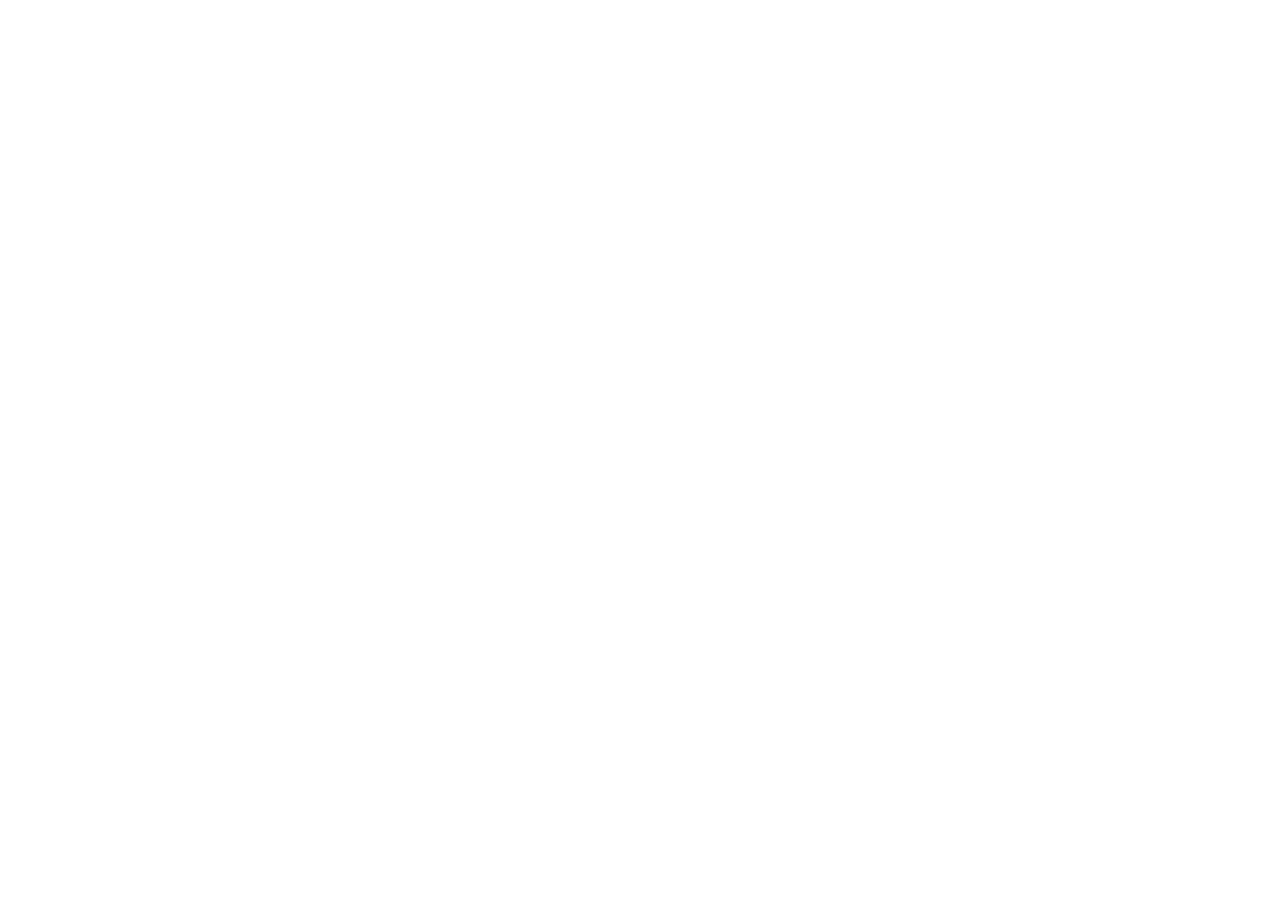
==== about.html @ 951ec14f "This Is the Initial commit of Our Innovation Hub Project" ====
<!DOCTYPE html>
<html lang="en">
<head>
    <meta charset="UTF-8">
    <meta name="viewport" content="width=device-width, initial-scale=1.0">
    <title>about</title>
</head>
<body>
    
</body>
</html>
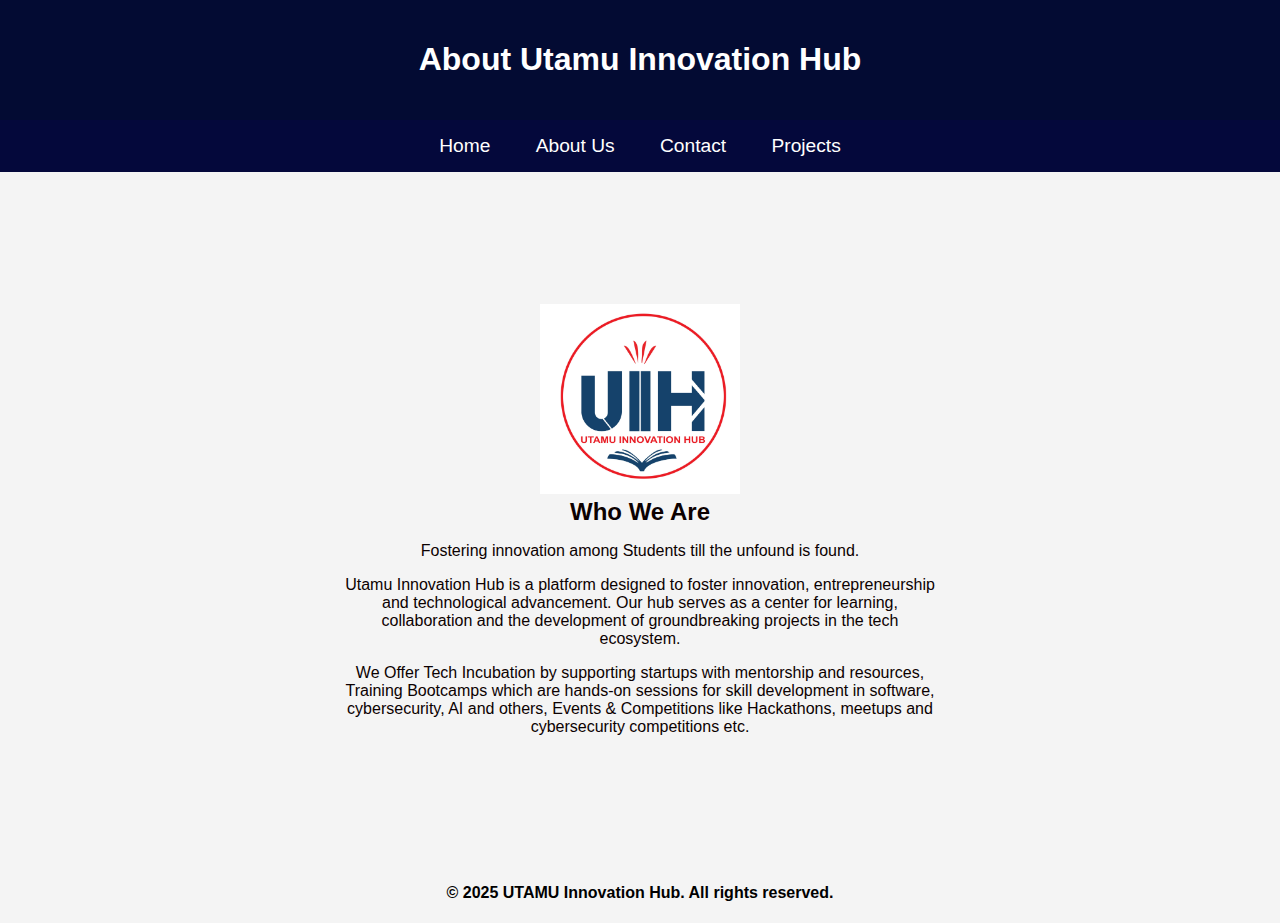
==== commit 72438533: "removed one logo as there were two logos used in different pages" ====
--- a/about.html
+++ b/about.html
@@ -1,11 +1,50 @@
 <!DOCTYPE html>
 <html lang="en">
-<head>
-    <meta charset="UTF-8">
-    <meta name="viewport" content="width=device-width, initial-scale=1.0">
-    <title>about</title>
-</head>
-<body>
-    
-</body>
-</html>+  <head>
+    <meta charset="UTF-8" />
+    <meta name="viewport" content="width=device-width, initial-scale=1.0" />
+    <title>Utamu Innovation Hub - About Us</title>
+    <link rel="stylesheet" href="home.css" />
+  </head>
+  <body>
+    <!-- The Header Section -->
+    <header>
+      <h1>About Utamu Innovation Hub</h1>
+      
+    </header>
+
+    <!--  Dealing with the Navigation Bar -->
+    <nav>
+      <ul>
+        <li><a href="home.html">Home</a></li>
+        <li><a href="about.html">About Us</a></li>
+        <li><a href="contact.html">Contact</a></li>
+        <li><a href="projects.html">Projects</a></li>
+      </ul>
+    </nav>
+
+    <!-- Main Content Section -->
+    <section class="hero">
+      <img src="images/logo.jpg" width ="200">
+      <h2>Who We Are</h2>
+      <p>Fostering innovation among Students till the unfound is found.</p>
+      <p>
+        Utamu Innovation Hub is a platform designed to foster innovation,
+        entrepreneurship and technological advancement. Our hub serves as a
+        center for learning, collaboration and the development of groundbreaking
+        projects in the tech ecosystem.
+      </p>
+      <p>
+        We Offer Tech Incubation by supporting startups with mentorship and
+        resources, Training Bootcamps which are hands-on sessions for skill
+        development in software, cybersecurity, AI and others, Events &
+        Competitions like Hackathons, meetups and cybersecurity competitions etc.
+      </p>
+    </section>
+
+    <!-- Footer Section -->
+    <footer>
+      <h4>&copy; 2025 UTAMU Innovation Hub. All rights reserved.</h4>
+    </footer>
+  </body>
+</html>
--- a/home.css
+++ b/home.css
@@ -0,0 +1,102 @@
+/* General Styles */
+body {
+    font-family: Arial, sans-serif;
+    margin: 0;
+    padding: 0;
+    text-align: center;
+    background-color: #f4f4f4;
+}
+
+/* Header */
+header {
+    background: #030b33;
+    color: white;
+    padding: 20px;
+}
+
+/* Navigation Bar */
+nav ul {
+    font-size: larger;
+    list-style: none;
+    padding: 0;
+    margin: 0;
+    background: #04083b;
+    overflow: hidden;
+}
+
+nav ul li {
+    display: inline;
+}
+
+nav ul li a {
+    text-decoration: none;
+    color: white;
+    padding: 15px 20px;
+    display: inline-block;
+}
+
+nav ul li a:hover {
+    background: #575757;
+}
+
+/* Hero Section */
+.hero {
+
+    background: url('https://source.unsplash.com/1600x600/?university,students') no-repeat center center/cover;
+    color: rgb(12, 1, 1);
+    padding: 100px 20px;
+}
+
+.hero h2 {
+    margin: 0;
+}
+/* section styling */
+section{
+    margin: 2em auto;
+    width: 90%;
+    max-width: 600px;
+}
+/* contact information */
+.contact-info a {
+    color: #004080;
+    text-decoration: none;
+}
+.contact-info a:hover {
+    text-decoration: underline;
+}
+/* contact Form */
+.contact-form form{
+    display: flex;
+    flex-direction: column;
+}
+.contact-form label {
+    margin-top: 1em;
+    font-weight: bold;
+}
+.contact-form input,
+.contact-form textarea{
+    padding: 0.5em;
+    margin-top: 0.5em;
+    border: 1px solid #ccc;
+    border-radius: 4px;
+
+}
+.contact-form button{
+    margin-top: 1.5em;
+    padding: 0.75em;
+    background-color: #007BFF;
+    border: none;
+    color: white;
+    border-radius: 4px;
+    cursor: pointer;
+    transition: background-color 0.3s ease;
+}
+.contact-form button :hover{
+    background-color: #575757;
+}
+/* responsive design */
+@media ( max-width: 600px) {
+    section {
+        width: 95%;
+    }
+}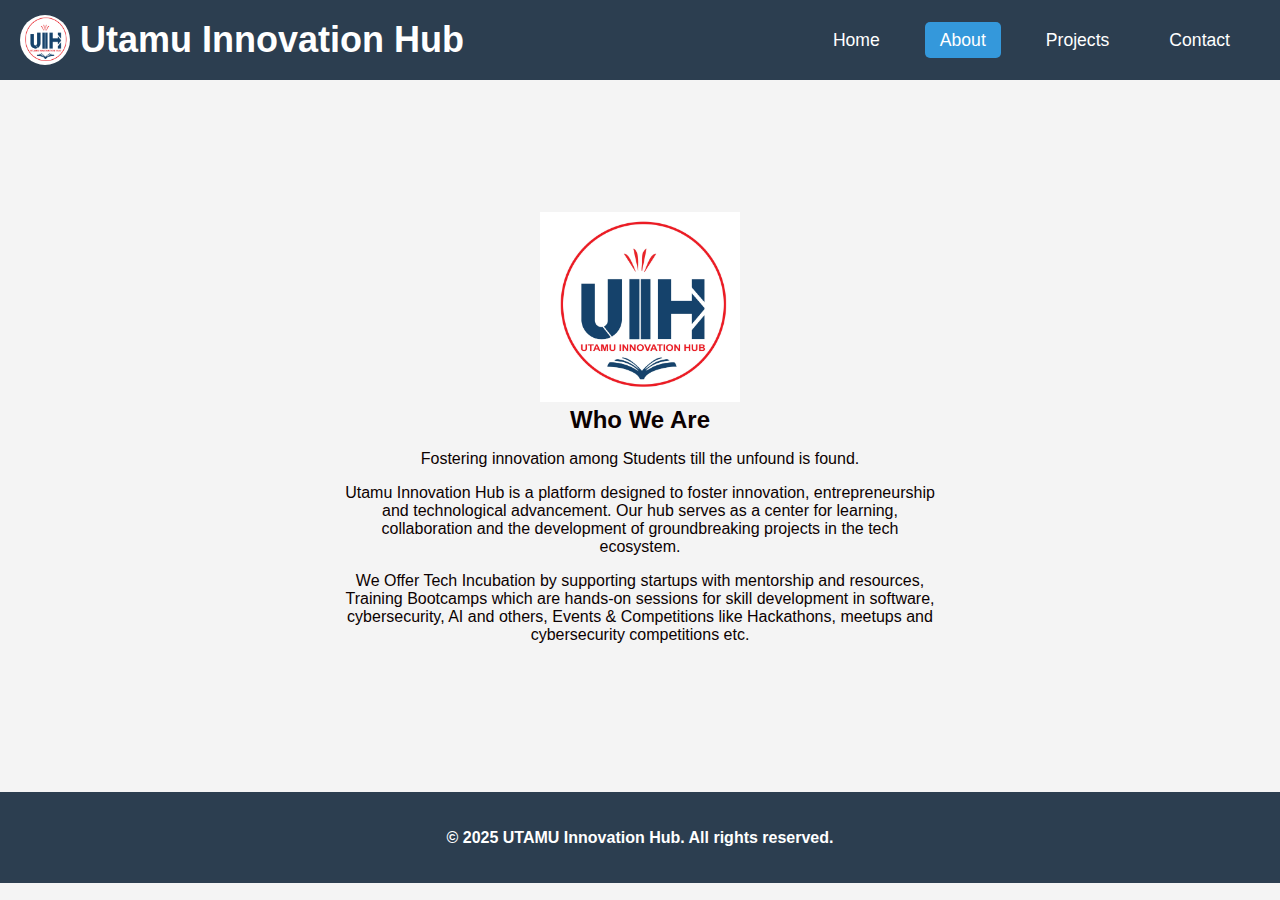
==== commit 637506ef: "different pages had different nav bars. I changed and adopted the nav bar from the projects page for" ====
--- a/about.html
+++ b/about.html
@@ -3,25 +3,26 @@
   <head>
     <meta charset="UTF-8" />
     <meta name="viewport" content="width=device-width, initial-scale=1.0" />
+    <link rel="icon" href="images/logo.jpg" type="image/jpg">
     <title>Utamu Innovation Hub - About Us</title>
+    <link rel="stylesheet" href="styles/projects.css">
     <link rel="stylesheet" href="home.css" />
   </head>
   <body>
-    <!-- The Header Section -->
-    <header>
-      <h1>About Utamu Innovation Hub</h1>
+    <nav>
+      <div class="logo">
+          <img src="images/logo.jpg" alt="Utamu innovation hub Logo">
+          <span>Utamu Innovation Hub</span>
+      </div>
       
-    </header>
-
-    <!--  Dealing with the Navigation Bar -->
-    <nav>
       <ul>
-        <li><a href="home.html">Home</a></li>
-        <li><a href="about.html">About Us</a></li>
-        <li><a href="contact.html">Contact</a></li>
-        <li><a href="projects.html">Projects</a></li>
+          <li><a href="home.html">Home</a></li>
+          <li><a href="about.html" class="active">About</a></li>
+          <li><a href="projects.html">Projects</a></li>
+          <li><a href="contact.html">Contact</a></li>
       </ul>
-    </nav>
+  </nav>
+  
 
     <!-- Main Content Section -->
     <section class="hero">
--- a/styles/projects.css
+++ b/styles/projects.css
@@ -0,0 +1,151 @@
+body {
+    font-family: Arial, sans-serif;
+    margin: 0;
+    padding: 0;
+    background-color: #f4f4f4;
+}
+
+nav {
+    background: #2c3e50;
+    color: white;
+    padding: 15px 20px;
+    display: flex;
+    justify-content: space-between;
+    align-items: center;
+}
+
+nav .logo {
+    font-size: 1.5em;
+    font-weight: bold;
+}
+
+nav ul {
+    list-style: none;
+    margin: 0;
+    padding: 0;
+    display: flex;
+}
+
+nav ul li {
+    margin: 0 15px;
+}
+
+nav ul li a {
+    color: white;
+    text-decoration: none;
+    font-size: 1.1em;
+    padding: 8px 15px;
+    transition: 0.3s;
+}
+
+nav ul li a:hover, nav ul li a.active {
+    background: #3498db;
+    border-radius: 5px;
+}
+
+
+header {
+    text-align: center;
+    background: linear-gradient(to right, #3498db, #2c3e50);
+    color: white;
+    padding: 50px 20px;
+    margin-top: 20px; 
+    border-radius: 0px;
+    box-shadow: 0px 4px 6px rgba(0, 0, 0, 0.2);
+}
+
+header h1 {
+    font-size: 2.5em;
+    margin-bottom: 10px;
+}
+
+header p {
+    font-size: 1.2em;
+    max-width: 600px;
+    margin: 0 auto;
+}
+
+
+.logo {
+    display: flex;
+    align-items: center;
+}
+
+.logo img {
+    width: 50px; 
+    height: 50px;
+    margin-right: 10px;
+    border-radius: 50%; 
+}
+
+.logo span {
+    font-size: 1.5em;
+    font-weight: bold;
+    color: white;
+}
+
+
+header {
+    text-align: center;
+    background: #3498db;
+    color: white;
+    padding: 20px;
+}
+
+h1 {
+    margin: 0;
+}
+
+.projects {
+    display: flex;
+    flex-direction: column;
+    align-items: center;
+    padding: 20px;
+}
+
+.project-category {
+    width: 80%;
+    margin-bottom: 40px;
+}
+
+.project-category h2 {
+    background: #3498db;
+    color: white;
+    padding: 10px;
+    text-align: center;
+    border-radius: 5px;
+}
+
+.project-card {
+    background: white;
+    margin: 15px 0;
+    padding: 15px;
+    border-radius: 8px;
+    box-shadow: 0px 4px 6px rgba(0, 0, 0, 0.1);
+    display: flex;
+    align-items: center;
+    gap: 20px;
+}
+
+.project-card img {
+    width: 100px;
+    height: 100px;
+    border-radius: 8px;
+}
+
+.project-card h3 {
+    margin: 0;
+    color: #2c3e50;
+}
+
+.project-card p {
+    margin: 5px 0;
+    color: #555;
+}
+
+footer {
+    text-align: center;
+    padding: 15px;
+    background: #2c3e50;
+    color: white;
+}
--- a/home.css
+++ b/home.css
@@ -7,14 +7,14 @@
     background-color: #f4f4f4;
 }
 
-/* Header */
+/* Header 
 header {
     background: #030b33;
     color: white;
     padding: 20px;
 }
 
-/* Navigation Bar */
+/* Navigation Bar 
 nav ul {
     font-size: larger;
     list-style: none;
@@ -37,7 +37,7 @@
 
 nav ul li a:hover {
     background: #575757;
-}
+}*
 
 /* Hero Section */
 .hero {
@@ -56,6 +56,14 @@
     width: 90%;
     max-width: 600px;
 }
+/* address */
+.address {
+    display: flex;
+    flex-direction: column;
+    gap: 1em;
+    align-items: center;
+    color: blue;
+}
 /* contact information */
 .contact-info a {
     color: #004080;
@@ -63,11 +71,13 @@
 }
 .contact-info a:hover {
     text-decoration: underline;
+    color: #007BFF;
 }
 /* contact Form */
 .contact-form form{
     display: flex;
     flex-direction: column;
+    color: #007BFF;
 }
 .contact-form label {
     margin-top: 1em;
@@ -99,4 +109,24 @@
     section {
         width: 95%;
     }
+}
+
+/* social links */
+.social-links{
+    list-style: none;
+    display: flex;
+    align-items: center;
+    justify-content: center;
+    gap: 1rem;
+    padding: 0;
+    margin: 0;
+}
+.social-links li a img {
+    width: 32px;
+    height: 32px;
+    transition: transform 0.3s ease;
+}
+.social-links li a:hover img {
+    transform: scale(1.4);
+    
 }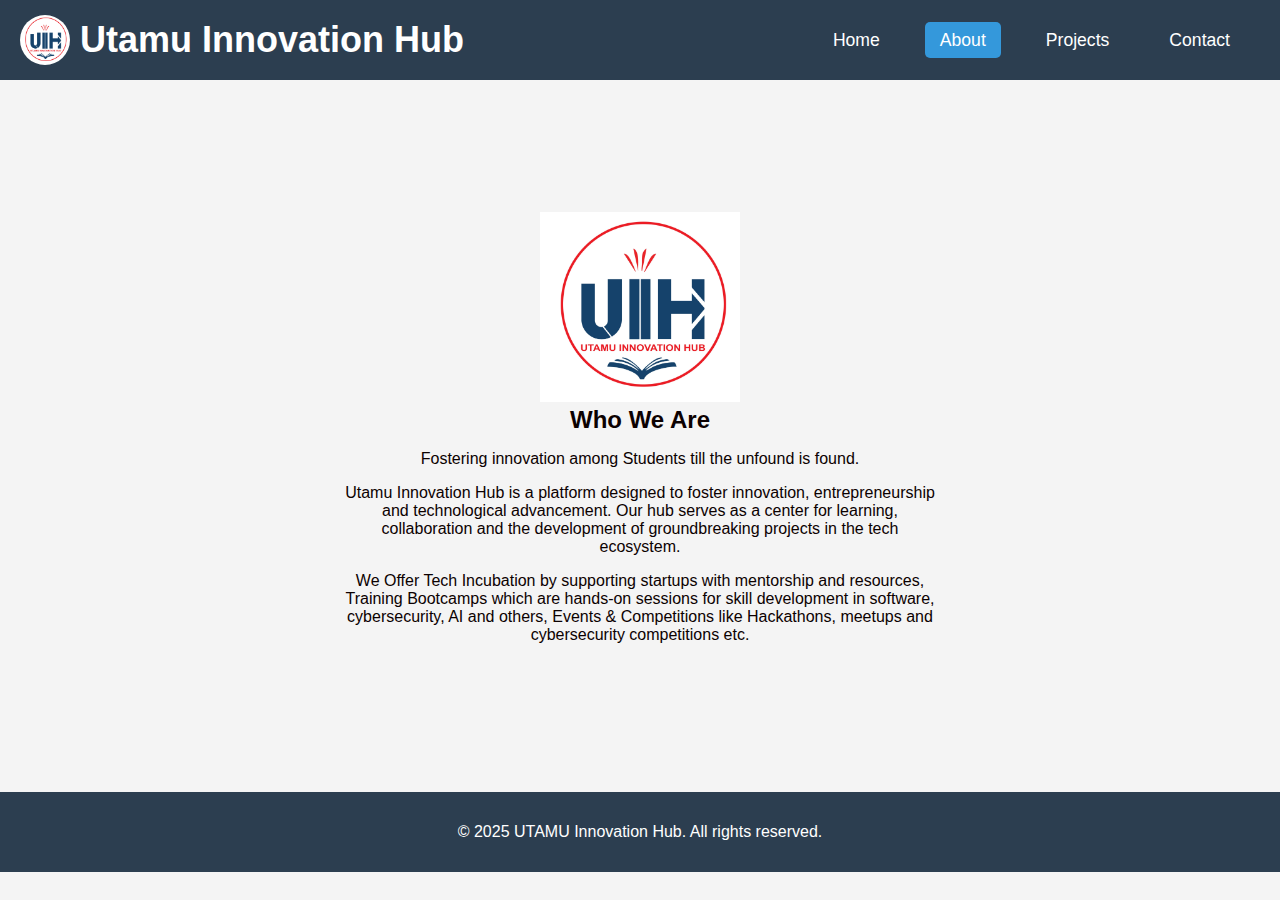
==== commit bd9e5c49: "made the footer uniform" ====
--- a/about.html
+++ b/about.html
@@ -4,7 +4,7 @@
     <meta charset="UTF-8" />
     <meta name="viewport" content="width=device-width, initial-scale=1.0" />
     <link rel="icon" href="images/logo.jpg" type="image/jpg">
-    <title>Utamu Innovation Hub - About Us</title>
+    <title>About Us</title>
     <link rel="stylesheet" href="styles/projects.css">
     <link rel="stylesheet" href="home.css" />
   </head>
@@ -45,7 +45,7 @@
 
     <!-- Footer Section -->
     <footer>
-      <h4>&copy; 2025 UTAMU Innovation Hub. All rights reserved.</h4>
+      <p>&copy; 2025 UTAMU Innovation Hub. All rights reserved.</p>
     </footer>
   </body>
 </html>
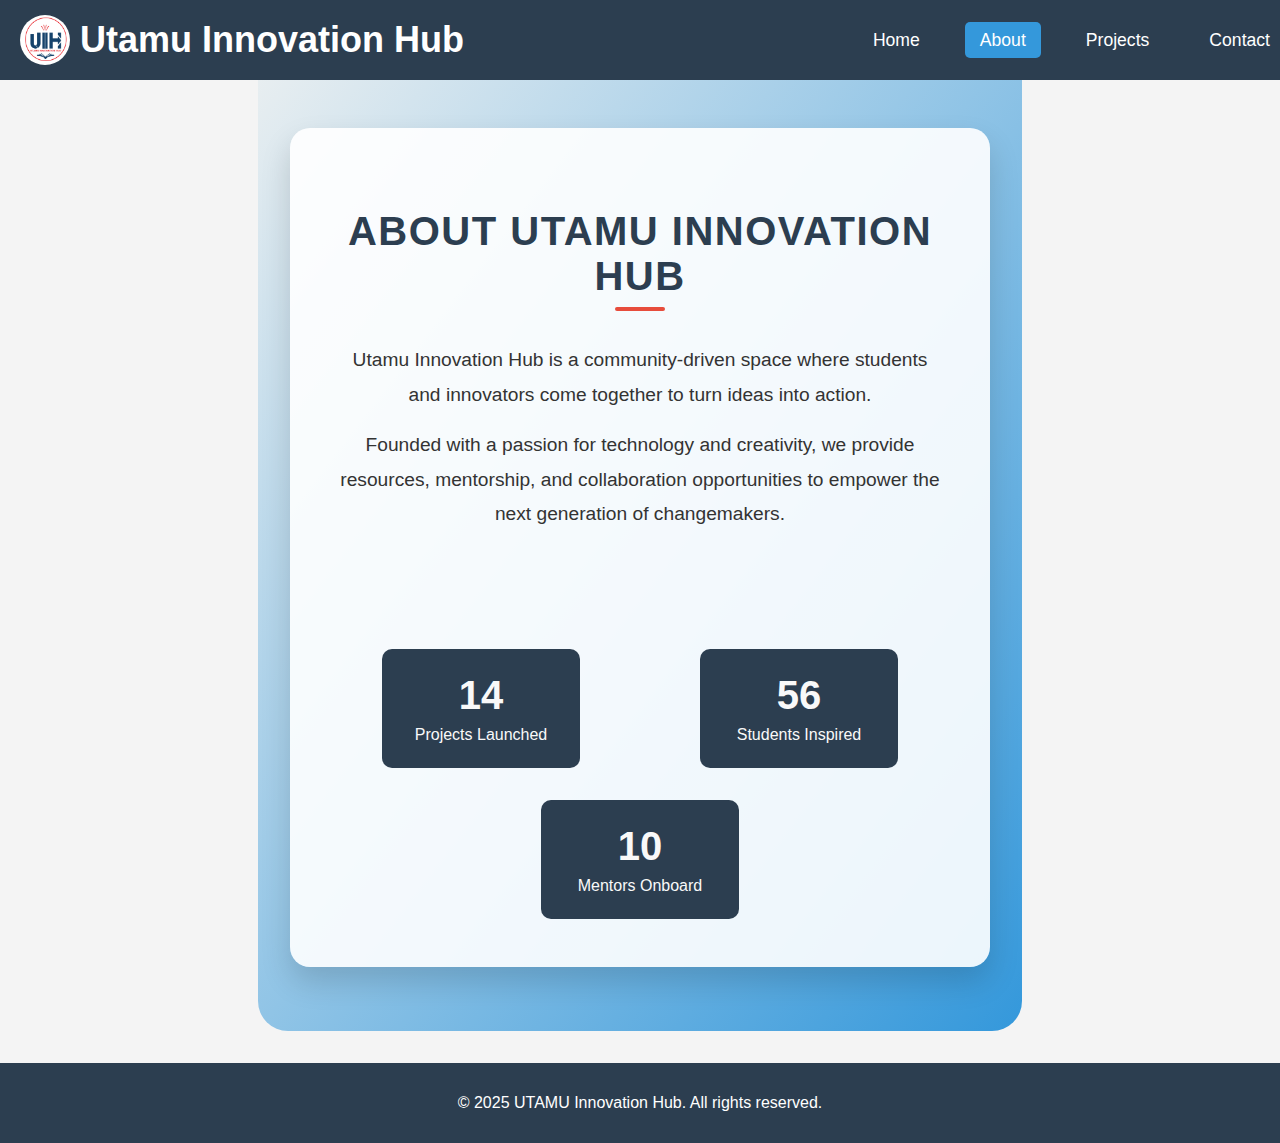
==== commit 28020910: "updates on the about page" ====
--- a/about.html
+++ b/about.html
@@ -7,6 +7,7 @@
     <title>About Us</title>
     <link rel="stylesheet" href="styles/projects.css">
     <link rel="stylesheet" href="home.css" />
+    <link rel="stylesheet" href="styles/about.css" />
   </head>
   <body>
     <nav>
@@ -16,7 +17,7 @@
       </div>
       
       <ul>
-          <li><a href="home.html">Home</a></li>
+          <li><a href="index.html">Home</a></li>
           <li><a href="about.html" class="active">About</a></li>
           <li><a href="projects.html">Projects</a></li>
           <li><a href="contact.html">Contact</a></li>
@@ -24,24 +25,37 @@
   </nav>
   
 
-    <!-- Main Content Section -->
-    <section class="hero">
-      <img src="images/logo.jpg" width ="200">
-      <h2>Who We Are</h2>
-      <p>Fostering innovation among Students till the unfound is found.</p>
-      <p>
-        Utamu Innovation Hub is a platform designed to foster innovation,
-        entrepreneurship and technological advancement. Our hub serves as a
-        center for learning, collaboration and the development of groundbreaking
-        projects in the tech ecosystem.
-      </p>
-      <p>
-        We Offer Tech Incubation by supporting startups with mentorship and
-        resources, Training Bootcamps which are hands-on sessions for skill
-        development in software, cybersecurity, AI and others, Events &
-        Competitions like Hackathons, meetups and cybersecurity competitions etc.
-      </p>
-    </section>
+  <!-- Main Content Section for About Page -->
+  <section class="about-main">
+    <div class="about-container">
+      <h2>About Utamu Innovation Hub</h2>
+      <div class="about-text">
+        <p class="slide-in" data-delay="0">
+          Utamu Innovation Hub is a community-driven space where students and innovators come together to turn ideas into action.
+        </p>
+        <p class="slide-in" data-delay="1">
+          Founded with a passion for technology and creativity, we provide resources, mentorship, and collaboration opportunities to empower the next generation of changemakers.
+        </p>
+        <p class="slide-in" data-delay="2">
+          Our vision is to bridge the gap between imagination and reality, fostering a culture of bold experimentation and sustainable solutions.
+        </p>
+      </div>
+      <div class="about-stats">
+        <div class="stat-item" data-count="50">
+          <span class="stat-number">0</span>
+          <p>Projects Launched</p>
+        </div>
+        <div class="stat-item" data-count="200">
+          <span class="stat-number">0</span>
+          <p>Students Inspired</p>
+        </div>
+        <div class="stat-item" data-count="10">
+          <span class="stat-number">0</span>
+          <p>Mentors Onboard</p>
+        </div>
+      </div>
+    </div>
+  </section>
 
     <!-- Footer Section -->
     <footer>
@@ -49,3 +63,4 @@
     </footer>
   </body>
 </html>
+<script src="styles/about.js"></script>
--- a/styles/projects.css
+++ b/styles/projects.css
@@ -6,6 +6,10 @@
 }
 
 nav {
+    position:fixed;
+    top: 0;
+    left: 10;
+    width: 100%;
     background: #2c3e50;
     color: white;
     padding: 15px 20px;
@@ -24,7 +28,9 @@
     margin: 0;
     padding: 0;
     display: flex;
+    margin-right: 30px;
 }
+
 
 nav ul li {
     margin: 0 15px;
--- a/home.css
+++ b/home.css
@@ -6,39 +6,6 @@
     text-align: center;
     background-color: #f4f4f4;
 }
-
-/* Header 
-header {
-    background: #030b33;
-    color: white;
-    padding: 20px;
-}
-
-/* Navigation Bar 
-nav ul {
-    font-size: larger;
-    list-style: none;
-    padding: 0;
-    margin: 0;
-    background: #04083b;
-    overflow: hidden;
-}
-
-nav ul li {
-    display: inline;
-}
-
-nav ul li a {
-    text-decoration: none;
-    color: white;
-    padding: 15px 20px;
-    display: inline-block;
-}
-
-nav ul li a:hover {
-    background: #575757;
-}*
-
 /* Hero Section */
 .hero {
 
@@ -54,79 +21,47 @@
 section{
     margin: 2em auto;
     width: 90%;
-    max-width: 600px;
+    max-width: 700px;
+    
 }
-/* address */
-.address {
+/*navigation styling */
+nav {
+    background: #2c3e50;
+    color: white;
+    padding: 15px 20px;
     display: flex;
-    flex-direction: column;
-    gap: 1em;
+    justify-content: space-between;
     align-items: center;
-    color: blue;
+    z-index: 1000;
 }
-/* contact information */
-.contact-info a {
-    color: #004080;
-    text-decoration: none;
-}
-.contact-info a:hover {
-    text-decoration: underline;
-    color: #007BFF;
-}
-/* contact Form */
-.contact-form form{
-    display: flex;
-    flex-direction: column;
-    color: #007BFF;
-}
-.contact-form label {
-    margin-top: 1em;
+
+nav .logo {
+    font-size: 1.5em;
     font-weight: bold;
 }
-.contact-form input,
-.contact-form textarea{
-    padding: 0.5em;
-    margin-top: 0.5em;
-    border: 1px solid #ccc;
-    border-radius: 4px;
 
-}
-.contact-form button{
-    margin-top: 1.5em;
-    padding: 0.75em;
-    background-color: #007BFF;
-    border: none;
-    color: white;
-    border-radius: 4px;
-    cursor: pointer;
-    transition: background-color 0.3s ease;
-}
-.contact-form button :hover{
-    background-color: #575757;
-}
-/* responsive design */
-@media ( max-width: 600px) {
-    section {
-        width: 95%;
-    }
+nav ul {
+    list-style: none;
+    margin: 0;
+    padding: 0;
+    display: flex;
 }
 
-/* social links */
-.social-links{
-    list-style: none;
-    display: flex;
-    align-items: center;
-    justify-content: center;
-    gap: 1rem;
-    padding: 0;
-    margin: 0;
+nav ul li {
+    margin: 0 15px;
 }
-.social-links li a img {
-    width: 32px;
-    height: 32px;
-    transition: transform 0.3s ease;
+
+nav ul li a {
+    color: white;
+    text-decoration: none;
+    font-size: 1.1em;
+    padding: 8px 15px;
+    transition: 0.3s;
 }
-.social-links li a:hover img {
-    transform: scale(1.4);
-    
-}+
+nav ul li a:hover, nav ul li a.active {
+    background: #3498db;
+    border-radius: 5px;
+}
+
+
--- a/styles/about.css
+++ b/styles/about.css
@@ -0,0 +1,109 @@
+/* About Main Section Styles */
+.about-main {
+    min-height: 80vh; /* Slightly shorter than hero */
+    background: linear-gradient(to bottom right, #ecf0f1 0%, #3498db 100%);
+    padding: 6rem 2rem 4rem; /* Extra top padding for fixed nav */
+    display: flex;
+    justify-content: center;
+    align-items: center;
+    position: relative;
+    z-index: 1; /* Below nav (z-index: 1000) */
+    border-radius: 30px;
+}
+
+.about-container {
+    max-width: 1000px;
+    background: rgba(255, 255, 255, 0.9);
+    padding: 3rem;
+    border-radius: 20px;
+    box-shadow: 0 15px 30px rgba(0, 0, 0, 0.15);
+    text-align: center;
+}
+
+.about-main h2 {
+    font-size: 2.5rem;
+    color: #2c3e50;
+    margin-bottom: 2rem;
+    text-transform: uppercase;
+    letter-spacing: 1.5px;
+    position: relative;
+}
+
+.about-main h2::after {
+    content: '';
+    width: 50px;
+    height: 4px;
+    background: #e74c3c;
+    display: block;
+    margin: 0.5rem auto;
+    border-radius: 2px;
+}
+
+.about-text p {
+    font-size: 1.2rem;
+    color: #333;
+    line-height: 1.8;
+    margin: 1rem 0;
+    opacity: 0;
+    transform: translateX(-30px); /* Slide in from left */
+    transition: opacity 0.5s ease, transform 0.5s ease;
+}
+
+.about-text p.visible {
+    opacity: 1;
+    transform: translateX(0);
+}
+
+/* Stats Section */
+.about-stats {
+    display: flex;
+    justify-content: space-around;
+    margin-top: 2rem;
+    gap: 2rem;
+    flex-wrap: wrap; /* Responsive */
+}
+
+.stat-item {
+    background: #2c3e50;
+    color: #f9f9f9;
+    padding: 1.5rem;
+    border-radius: 10px;
+    min-width: 150px;
+    transition: transform 0.3s ease, box-shadow 0.3s ease;
+}
+
+.stat-item:hover {
+    transform: translateY(-10px);
+    box-shadow: 0 10px 20px rgba(0, 0, 0, 0.2);
+}
+
+.stat-number {
+    font-size: 2.5rem;
+    font-weight: bold;
+    display: block;
+    margin-bottom: 0.5rem;
+}
+
+.stat-item p {
+    font-size: 1rem;
+    margin: 0;
+}
+
+/* Responsive Design */
+@media (max-width: 768px) {
+    .about-main {
+        padding: 5rem 1rem 3rem;
+    }
+    .about-container {
+        padding: 2rem;
+    }
+    .about-main h2 {
+        font-size: 2rem;
+    }
+    .about-text p {
+        font-size: 1rem;
+    }
+    .stat-item {
+        min-width: 120px;
+    }
+}